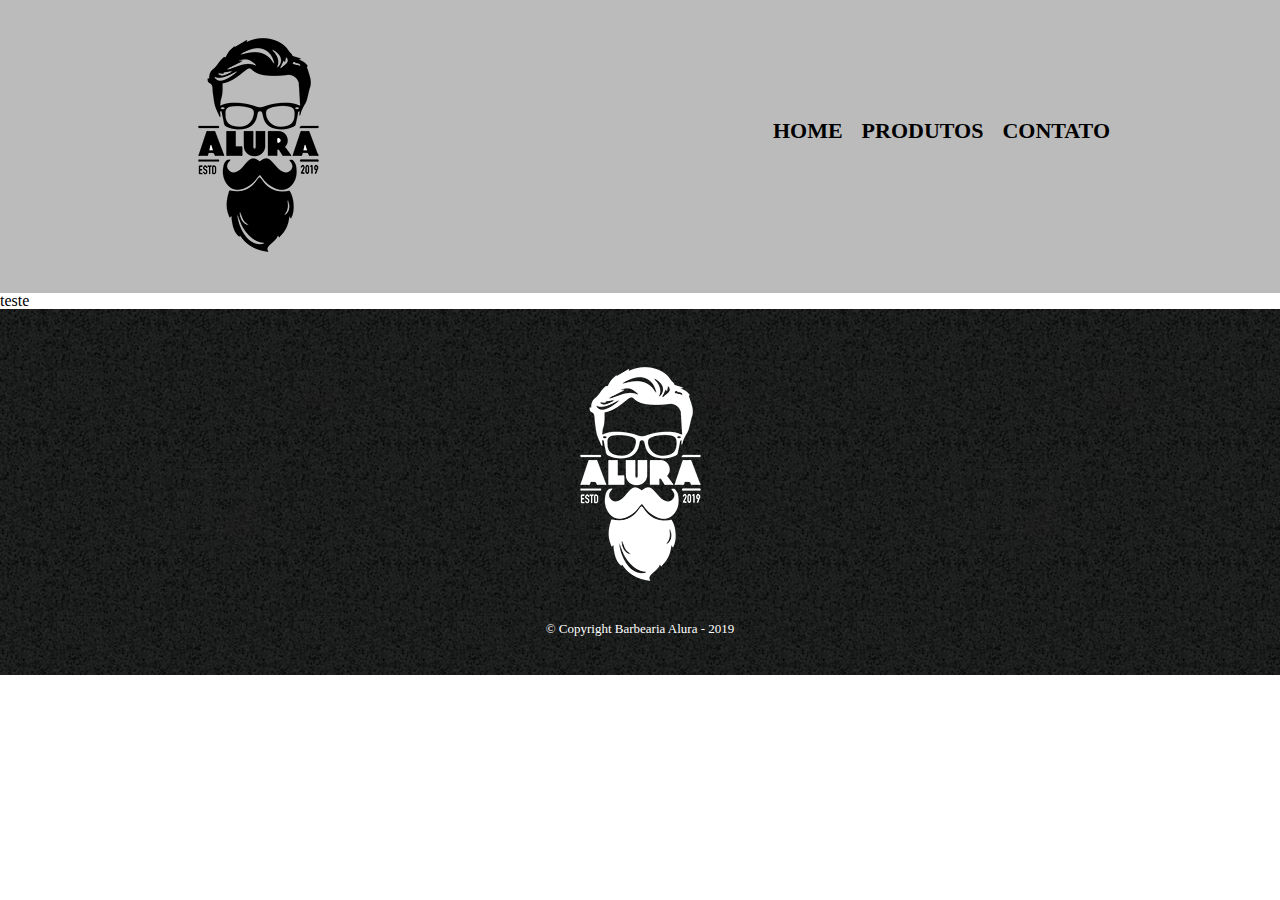
==== contatos.html @ a5172b84 "adicionando arquivo" ====
<!DOCTYPE html>
<html>
    <head>
        <meta charset="UTF-8">
        <title>Contato - Barbearia Alura</title>

        <link rel="stylesheet" href="reset.css">
        <link rel="stylesheet" href="style.css">
    </head>
    <body>
        <header>
            <div class="caixa">
                <h1><img src="logo.png"></h1>

                <nav>
                    <ul>
                        <li><a href="index.html">Home</a></li>
                        <li><a href="produtos.html">Produtos</a></li>
                        <li><a href="contato.html">Contato</a></li>
                    </ul>
                </nav>
            </div>
        </header>

        <main>
            teste
        </main>

        <footer>
            <img src="logo-branco.png">
            <p class="copyright">&copy; Copyright Barbearia Alura - 2019</p>
        </footer>
    </body>
</html>
---- style.css ----
header  {
   background-color: #BBBBBB;
   padding: 20px 0;
}

.caixa {
    position: relative;
    width: 940px;
    margin: 0 auto;
}

nav {
position: absolute;
top: 100px;
right: 0;
}

nav li {
    display: inline;
    margin: 0 0 0 15px;
}

nav a {
    text-transform: uppercase;
    color: #000;
    font-weight: bold;
    font-size: 22px;
    text-decoration: none;
}

nav a:hover {
    color: #C78C19;
    text-decoration: underline;
}

.produtos {
    width: 940px;
    margin: 0 auto;
    padding: 50px 0;
}

.produtos li {
    display: inline-block;
    text-align: center;
    width: 30%;
    vertical-align: top;
    margin: 0 1,5%;
    padding: 30px 20px;
    box-sizing: border-box;
    border: 2px solid #000000;
    border-radius: 10px;
}

.produtos  li:hover {
    border-color: #C78C19;
}

.produtos  li:active {
    border-color: #088C19;
}

.produtos  li:hover h2 {
    font-size: 34px;
}

.produtos h2 {
    font-size: 30px;
    font-weight: bold;
}

.produtos-descricao {
    font-size: 18px;
  }

.produtos-preco {
    font-size: 22px;
    font-weight: bold;
    margin-top: 10px;
}
footer {
    text-align: center;
    background: url("bg.jpg");
    padding: 40px 0;
}

.copyright {
    color: #FFFFFF;
    font-size: 13px;
    margin: 20px 0 0;
}
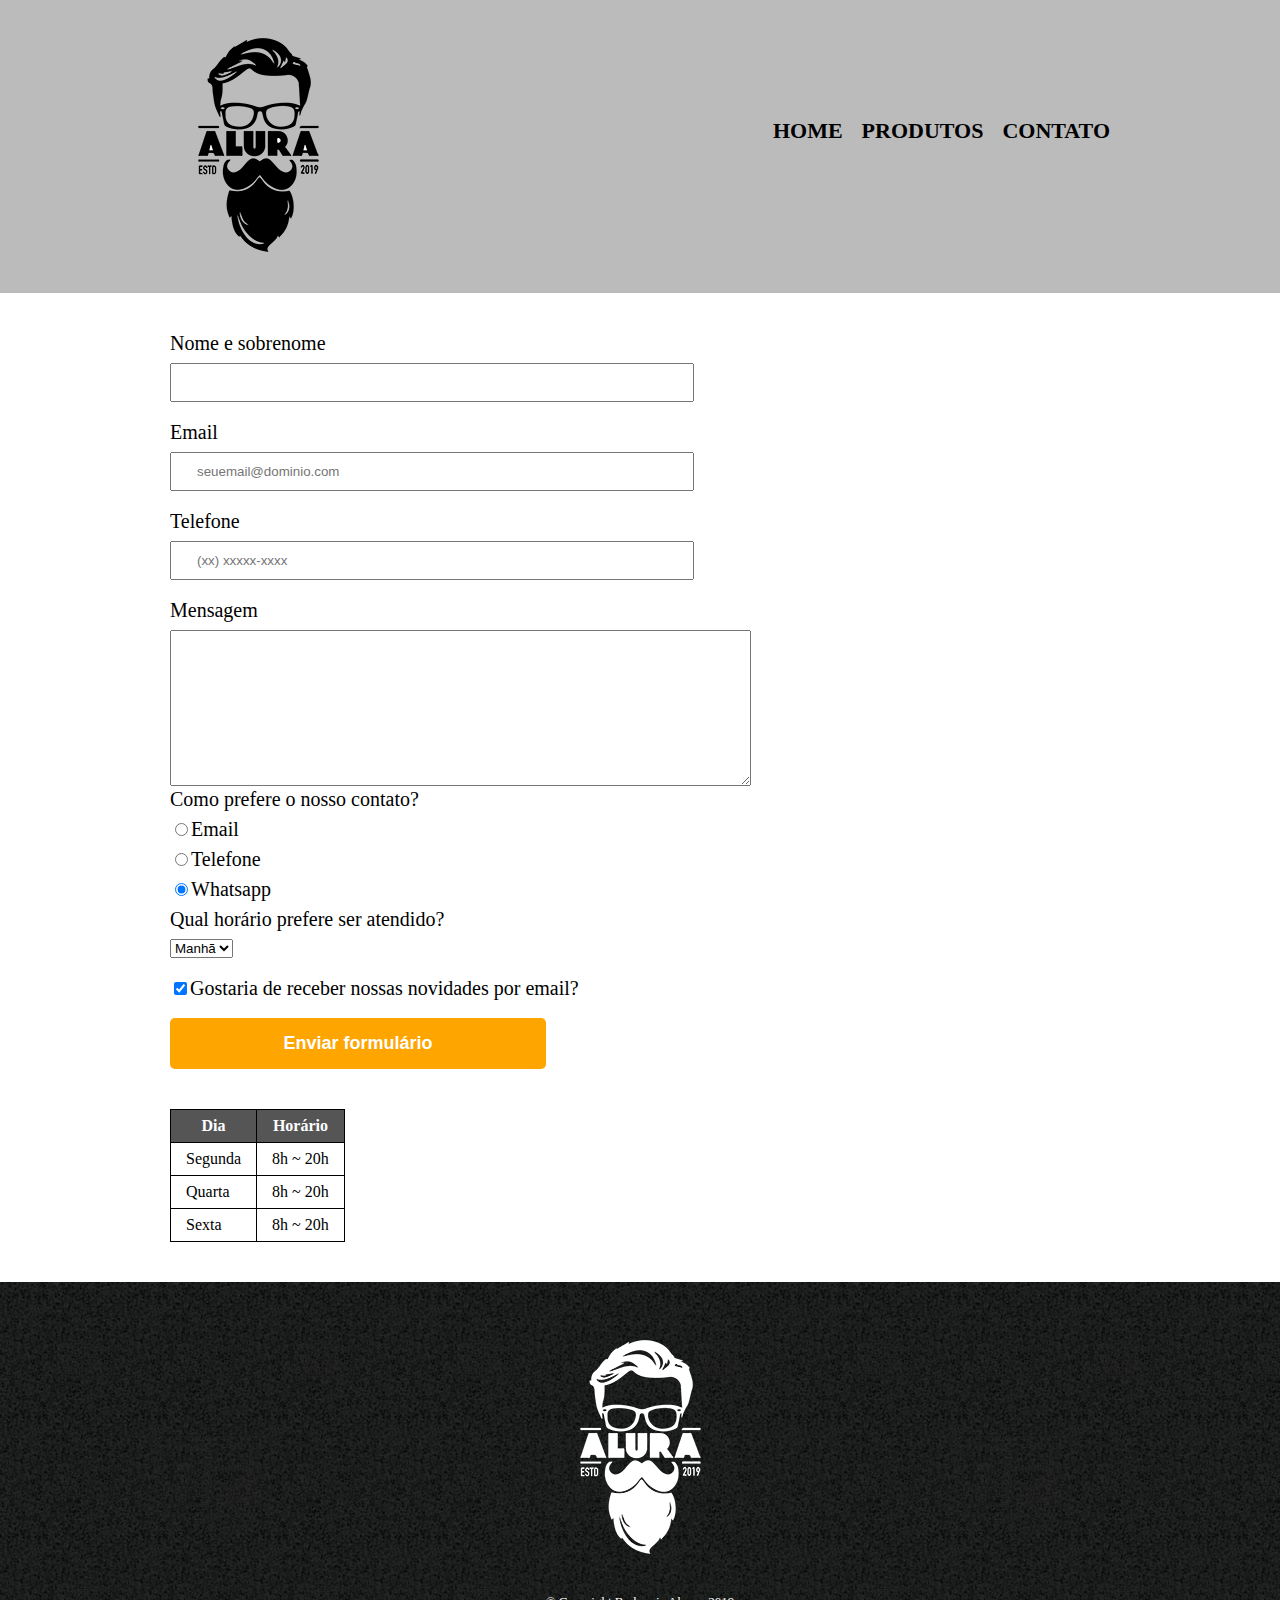
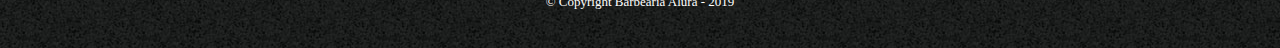
==== commit cb1232af: "Atualização" ====
--- a/contatos.html
+++ b/contatos.html
@@ -2,7 +2,7 @@
 <html>
     <head>
         <meta charset="UTF-8">
-        <title>Contato - Barbearia Alura</title>
+        <title>Contatos - Barbearia Alura</title>
 
         <link rel="stylesheet" href="reset.css">
         <link rel="stylesheet" href="style.css">
@@ -10,7 +10,7 @@
     <body>
         <header>
             <div class="caixa">
-                <h1><img src="logo.png"></h1>
+                <h1><img src="logo.png" alt="Logo da Barbearia Alura"></h1>
 
                 <nav>
                     <ul>
@@ -23,11 +23,70 @@
         </header>
 
         <main>
-            teste
+            <form>
+                <label for="nomesobrenome"> Nome e sobrenome</label>
+                <input type="text" id="nomesobrenome" class="input-padrao" required>
+
+                <label for="email"> Email</label>
+                <input type="text" id="email" class="input-padrao" required placeholder="seuemail@dominio.com">
+
+                <label for="telefone"> Telefone</label>
+                <input type="text" id="telefone" class="input-padrao" required placeholder="(xx) xxxxx-xxxx">
+
+                <label for="mensagem">Mensagem</label>
+                <textarea id="mensagem" cols="70" rows="10"></textarea class="input-padrao" required>
+
+               <fieldset>
+                    <legend>Como prefere o nosso contato?</legend>
+                    <label for="radio-email"> <input type="radio" name="contato" value="email"  id="radio-email">Email</label>
+                    
+                    <label for="radio-telefone"> <input type="radio" name="contato" value="telefone"  id="radio-telefone">Telefone</label>
+                    
+                    <label for="radio-whatsapp">  <input type="radio" name="contato" value="whatsapp"  id="radio-whatsapp" checked>Whatsapp</label>
+               </fieldset>
+
+                <fieldset>
+                    <legend>Qual horário prefere ser atendido?</legend>
+                    <select>
+                        <option>Manhã</option>
+                        <option>Tarde</option>
+                        <option>Noite</option>
+                    </select>
+                </fieldset>
+
+                <label class="checkbox"> <input type="checkbox" checked>Gostaria de receber nossas novidades por email?</label>
+                <input type="submit" value="Enviar formulário" class="enviar">
+            </form>
+            
+            <table>
+                <thead>
+                    <tr>
+                        <th>Dia </th>
+                        <th>Horário</th>
+                    </tr>
+                </thead>
+
+                <tbody>
+                    <tr>
+                        <td>Segunda</td>
+                        <td>8h ~ 20h</td>
+                    </tr>
+
+                    <tr>
+                        <td>Quarta</td>
+                        <td>8h ~ 20h</td>
+                    </tr>
+
+                    <tr>
+                        <td>Sexta</td>
+                        <td>8h ~ 20h</td>
+                    </tr>
+                 </tbody>
+            </table>
         </main>
 
         <footer>
-            <img src="logo-branco.png">
+            <img src="logo-branco.png" alt="Logo da Barbearia Alura">
             <p class="copyright">&copy; Copyright Barbearia Alura - 2019</p>
         </footer>
     </body>
--- a/style.css
+++ b/style.css
@@ -77,6 +77,7 @@
     font-weight: bold;
     margin-top: 10px;
 }
+
 footer {
     text-align: center;
     background: url("bg.jpg");
@@ -88,3 +89,62 @@
     font-size: 13px;
     margin: 20px 0 0;
 }
+
+main {
+    width: 940px;
+    margin: 0 auto;
+}
+
+form {
+    margin: 40px 0;
+}
+
+form label, form legend {
+    display: block;
+    font-size: 20px;
+    margin: 0 0 10px;
+}
+
+.input-padrao {
+    display: block;
+    margin: 0 0 20px;
+    padding: 10px 25px;
+    width: 50%;
+}
+
+.checkbox {
+    margin: 20px 0;
+}
+
+.enviar {
+    width: 40%;
+    padding: 15px 0;
+    background: orange;
+    color: white;
+    font-weight: bold;
+    font-size: 18px;
+    border: none;
+    border-radius: 5px;
+    transition: 1s all;
+    cursor: pointer;
+}
+
+.enviar:hover{
+    background: darkorange;
+    transform: rotate(10deg) scale(1.2);
+}
+
+table {
+    margin: 20px 0 40px;
+}
+
+thead {
+    background: #555555;
+    color: white;
+    font-weight: bold;
+    }
+
+    td, th {
+        border: 1px solid #000000;
+        padding: 8px 15px;
+    }